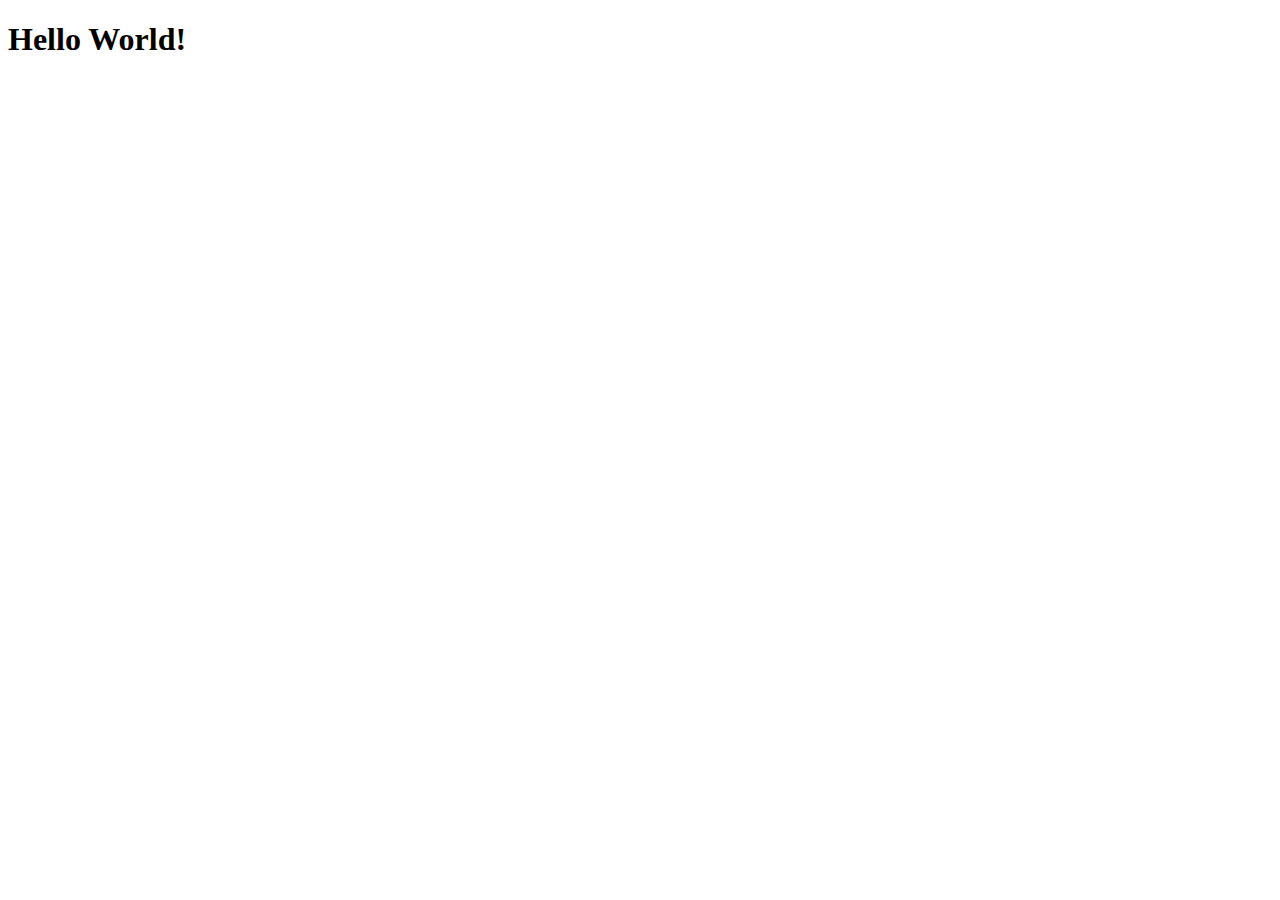
==== src/main/webapp/index.html @ 7a1ab43b "" ====
<!DOCTYPE html>
<html>
    <head>
        <title>Start Page</title>
        <meta http-equiv="Content-Type" content="text/html; charset=UTF-8">
    </head>
    <body>
        <h1>Hello World!</h1>
    </body>
</html>
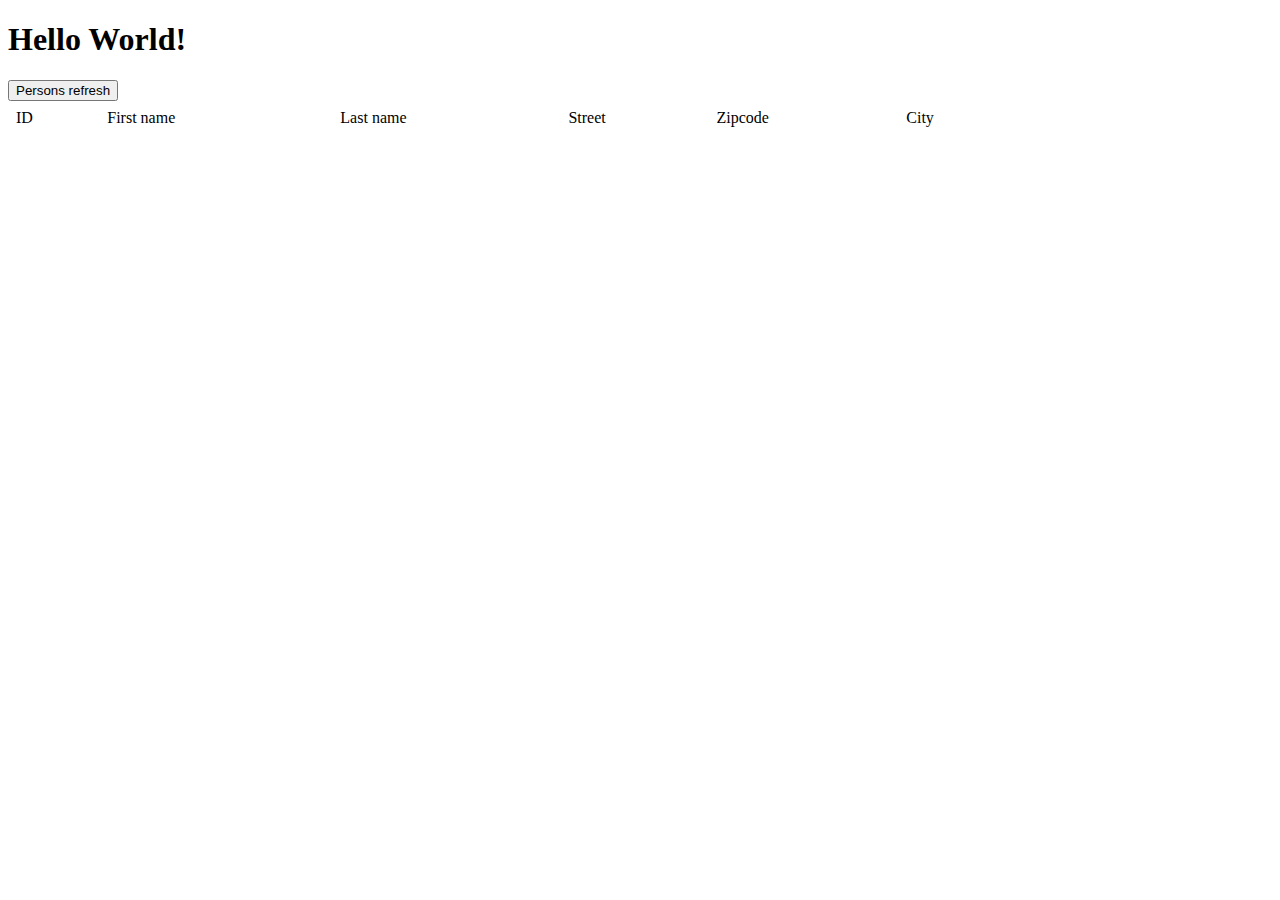
==== commit cd262332: "Started on website part." ====
--- a/src/main/webapp/index.html
+++ b/src/main/webapp/index.html
@@ -3,8 +3,20 @@
     <head>
         <title>Start Page</title>
         <meta http-equiv="Content-Type" content="text/html; charset=UTF-8">
+        <script src="https://code.jquery.com/jquery-3.1.0.min.js"></script>
+        <link href="assets/css/style.css" rel="stylesheet" type="text/css"/>
     </head>
     <body>
         <h1>Hello World!</h1>
+        <div style="overflow-x:auto;">
+        <input id="PersonsRefresh" type="button" value="Persons refresh" /><br />       
+        
+        
+            <table id="TablePersons">
+                <tr><td>ID</td><td>First name</td><td>Last name</td><td>Street</td><td>Zipcode</td><td>City</td></tr>
+            </table>
+        </div>
+        
+        <script src="assets/javascript/javascript.js" type="text/javascript"></script>
     </body>
 </html>
--- a/src/main/webapp/assets/css/style.css
+++ b/src/main/webapp/assets/css/style.css
@@ -0,0 +1,21 @@
+/*
+To change this license header, choose License Headers in Project Properties.
+To change this template file, choose Tools | Templates
+and open the template in the editor.
+*/
+/* 
+    Created on : 06-10-2016, 13:52:16
+    Author     : olls
+*/
+
+table {
+    border-collapse: collapse;
+    width: 80%;
+}
+
+th, td {
+    text-align: left;
+    padding: 8px;
+}
+
+tr:nth-child(even){background-color: #f2f2f2}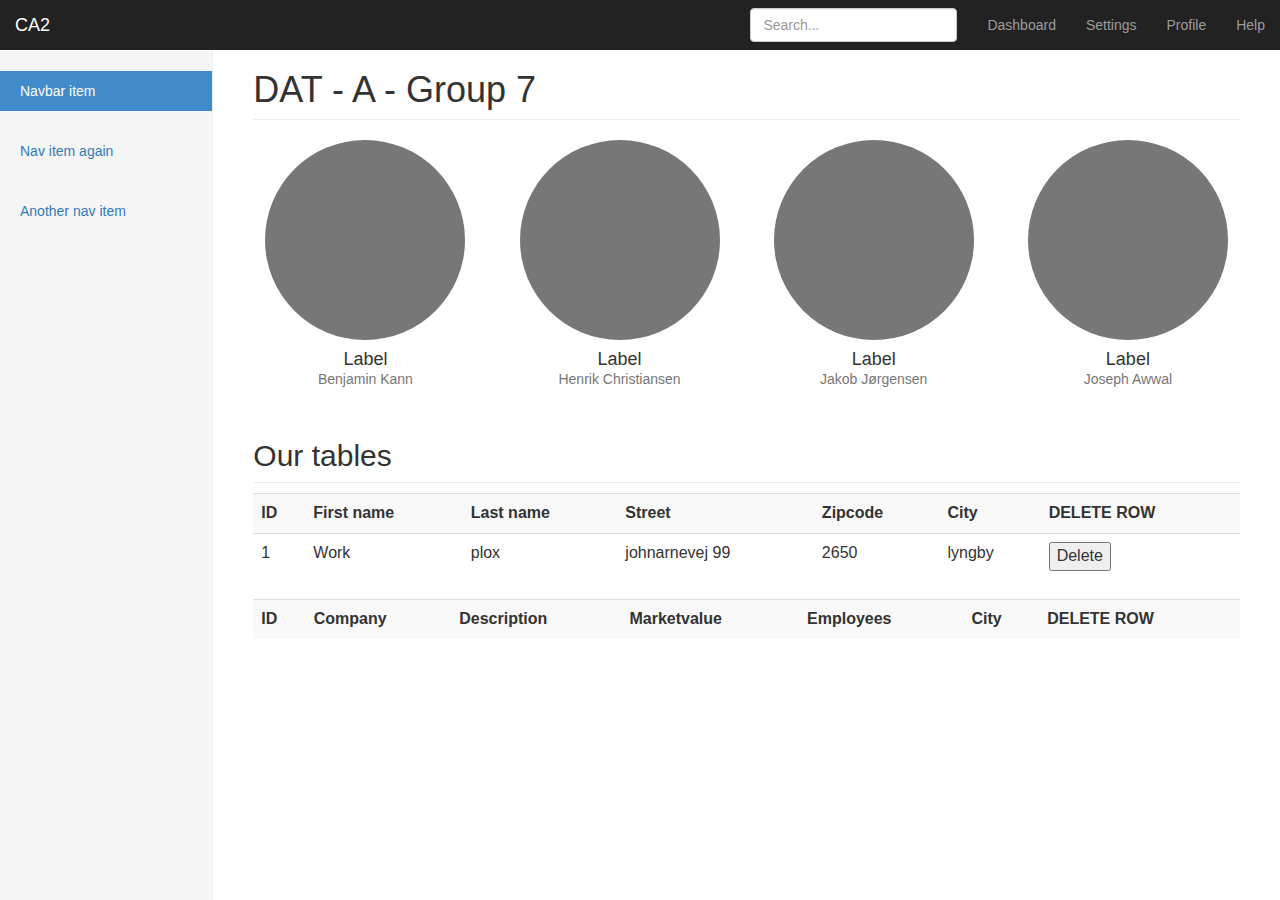
==== commit 38cf831e: "Added rest assured dependency." ====
--- a/src/main/webapp/index.html
+++ b/src/main/webapp/index.html
@@ -1,22 +1,123 @@
-<!DOCTYPE html>
-<html>
-    <head>
-        <title>Start Page</title>
-        <meta http-equiv="Content-Type" content="text/html; charset=UTF-8">
-        <script src="https://code.jquery.com/jquery-3.1.0.min.js"></script>
-        <link href="assets/css/style.css" rel="stylesheet" type="text/css"/>
-    </head>
-    <body>
-        <h1>Hello World!</h1>
-        <div style="overflow-x:auto;">
-        <input id="PersonsRefresh" type="button" value="Persons refresh" /><br />       
-        
-        
-            <table id="TablePersons">
-                <tr><td>ID</td><td>First name</td><td>Last name</td><td>Street</td><td>Zipcode</td><td>City</td></tr>
-            </table>
-        </div>
-        
-        <script src="assets/javascript/javascript.js" type="text/javascript"></script>
-    </body>
-</html>
+<html lang="en"><head>
+        <meta charset="utf-8">
+        <meta http-equiv="X-UA-Compatible" content="IE=edge">
+        <meta name="viewport" content="width=device-width, initial-scale=1">
+        <!-- The above 3 meta tags *must* come first in the head; any other head content must come *after* these tags -->
+        <meta name="description" content="">
+        <meta name="author" content="">
+        <link rel="icon" href="assets/images/favicon.ico">
+        <title>Dashboard Template for Bootstrap</title>
+
+        <!-- Bootstrap core CSS -->
+        <link href="assets/css/bootstrap.min.css" rel="stylesheet" type="text/css">
+        <link href="assets/css/bootstrap.css" rel="stylesheet" type="text/css">
+
+        <!-- IE10 viewport hack for Surface/desktop Windows 8 bug -->
+        <link href="assets/css/ie10-viewport-bug-workaround.css" rel="stylesheet" type="text/css">
+
+        <!-- Custom styles for this template -->
+        <link href="assets/css/dashboard.css" rel="stylesheet">
+        <!-- Just for debugging purposes. Don't actually copy these 2 lines! -->
+        <!--[if lt IE 9]><script src="../../assets/js/ie8-responsive-file-warning.js"></script><![endif]-->
+        <script src="assets/css/ie-emulation-modes-warning.js" type="text/javascript"></script>
+        <!-- HTML5 shim and Respond.js for IE8 support of HTML5 elements and media queries -->
+        <!--[if lt IE 9]>
+          <script src="https://oss.maxcdn.com/html5shiv/3.7.3/html5shiv.min.js"></script>
+          <script src="https://oss.maxcdn.com/respond/1.4.2/respond.min.js"></script>
+        <![endif]-->
+    </head>
+
+    <body>
+
+        <nav class="navbar navbar-inverse navbar-fixed-top">
+            <div class="container-fluid">
+                <div class="navbar-header">
+                    <button type="button" class="navbar-toggle collapsed" data-toggle="collapse" data-target="#navbar" aria-expanded="false" aria-controls="navbar">
+                        <span class="sr-only">Toggle navigation</span>
+                        <span class="icon-bar"></span>
+                        <span class="icon-bar"></span>
+                        <span class="icon-bar"></span>
+                    </button>
+                    <a class="navbar-brand" href="#">CA2</a>
+                </div>
+                <div id="navbar" class="navbar-collapse collapse">
+                    <ul class="nav navbar-nav navbar-right">
+                        <li><a href="#">Dashboard</a></li>
+                        <li><a href="#">Settings</a></li>
+                        <li><a href="#">Profile</a></li>
+                        <li><a href="#">Help</a></li>
+                    </ul>
+                    <form class="navbar-form navbar-right">
+                        <input type="text" class="form-control" placeholder="Search...">
+                    </form>
+                </div>
+            </div>
+        </nav>
+
+        <div class="container-fluid">
+            <div class="row">
+                <div class="col-sm-3 col-md-2 sidebar">
+                    <ul class="nav nav-sidebar">
+                        <li class="active"><a href="#">Navbar item <span class="sr-only">(current)</span></a></li>
+                    </ul>
+                    <ul class="nav nav-sidebar">
+                        <li><a href="">Nav item again</a></li>
+                    </ul>
+                    <ul class="nav nav-sidebar">
+                        <li><a href="">Another nav item</a></li>
+                    </ul>
+                </div>
+                <div class="col-sm-9 col-sm-offset-3 col-md-10 col-md-offset-2 main">
+                    <h1 class="page-header">DAT - A - Group 7</h1>
+
+                    <div class="row placeholders">
+                        <div class="col-xs-6 col-sm-3 placeholder">
+                            <img src="[data-uri]" width="200" height="200" class="img-responsive" alt="Generic placeholder thumbnail">
+                            <h4>Label</h4>
+                            <span class="text-muted">Benjamin Kann</span>
+                        </div>
+                        <div class="col-xs-6 col-sm-3 placeholder">
+                            <img src="[data-uri]" width="200" height="200" class="img-responsive" alt="Generic placeholder thumbnail">
+                            <h4>Label</h4>
+                            <span class="text-muted">Henrik Christiansen</span>
+                        </div>
+                        <div class="col-xs-6 col-sm-3 placeholder">
+                            <img src="[data-uri]" width="200" height="200" class="img-responsive" alt="Generic placeholder thumbnail">
+                            <h4>Label</h4>
+                            <span class="text-muted">Jakob Jørgensen</span>
+                        </div>
+                        <div class="col-xs-6 col-sm-3 placeholder">
+                            <img src="[data-uri]" width="200" height="200" class="img-responsive" alt="Generic placeholder thumbnail">
+                            <h4>Label</h4>
+                            <span class="text-muted">Joseph Awwal</span>
+                        </div>
+                    </div>
+
+                    <h2 class="sub-header">Our tables</h2>
+                    <div class="table-responsive">
+                        <table id="TablePersons" class="table table-striped">
+                            <tbody>
+                                <tr><th>ID</th><th>First name</th><th>Last name</th><th>Street</th><th>Zipcode</th><th>City</th><th>DELETE ROW</th></tr><tr><td>1</td><td>Work</td><td>plox</td><td>johnarnevej 99</td><td>2650</td><td>lyngby</td><td><input type="button" onclick="PersonDelete(1)" value="Delete"></td></tr></tbody></table>
+                        <table id="TableCompanies" class="table table-striped">
+                            <tbody><tr><th>ID</th><th>Company</th><th>Description</th><th>Marketvalue</th><th>Employees</th><th>City</th><th>DELETE ROW</th></tr>
+                            </tbody></table>
+                    </div>
+                </div>
+            </div>
+        </div>
+
+        <!-- Bootstrap core JavaScript
+        ================================================== -->
+        <!-- Placed at the end of the document so the pages load faster -->
+        <script src="https://ajax.googleapis.com/ajax/libs/jquery/1.12.4/jquery.min.js"></script>
+        <script>window.jQuery || document.write('<script src="assets/javascript/jquery.min.js"><\/script>')</script>
+        <script src="assets/javascript/bootstrap.min.js"></script>
+
+        <!-- Just to make our placeholder images work. Don't actually copy the next line! -->
+        <script src="assets/javascript/holder.min.js"></script>
+        <!-- IE10 viewport hack for Surface/desktop Windows 8 bug -->
+        <script src="assets/javascript/ie10-viewport-bug-workaround.js"></script>
+        <script src="assets/javascript/rest.js" type="text/javascript"></script>
+
+
+    </body></html>--- a/src/main/webapp/assets/css/ie10-viewport-bug-workaround.css
+++ b/src/main/webapp/assets/css/ie10-viewport-bug-workaround.css
@@ -0,0 +1,13 @@
+/*!
+ * IE10 viewport hack for Surface/desktop Windows 8 bug
+ * Copyright 2014-2015 Twitter, Inc.
+ * Licensed under MIT (https://github.com/twbs/bootstrap/blob/master/LICENSE)
+ */
+
+/*
+ * See the Getting Started docs for more information:
+ * http://getbootstrap.com/getting-started/#support-ie10-width
+ */
+@-ms-viewport     { width: device-width; }
+@-o-viewport      { width: device-width; }
+@viewport         { width: device-width; }
--- a/src/main/webapp/assets/css/dashboard.css
+++ b/src/main/webapp/assets/css/dashboard.css
@@ -0,0 +1,105 @@
+/*
+ * Base structure
+ */
+
+/* Move down content because we have a fixed navbar that is 50px tall */
+body {
+  padding-top: 50px;
+}
+
+
+/*
+ * Global add-ons
+ */
+
+.sub-header {
+  padding-bottom: 10px;
+  border-bottom: 1px solid #eee;
+}
+
+/*
+ * Top navigation
+ * Hide default border to remove 1px line.
+ */
+.navbar-fixed-top {
+  border: 0;
+}
+
+/*
+ * Sidebar
+ */
+
+/* Hide for mobile, show later */
+.sidebar {
+  display: none;
+}
+@media (min-width: 768px) {
+  .sidebar {
+    position: fixed;
+    top: 51px;
+    bottom: 0;
+    left: 0;
+    z-index: 1000;
+    display: block;
+    padding: 20px;
+    overflow-x: hidden;
+    overflow-y: auto; /* Scrollable contents if viewport is shorter than content. */
+    background-color: #f5f5f5;
+    border-right: 1px solid #eee;
+  }
+}
+
+/* Sidebar navigation */
+.nav-sidebar {
+  margin-right: -21px; /* 20px padding + 1px border */
+  margin-bottom: 20px;
+  margin-left: -20px;
+}
+.nav-sidebar > li > a {
+  padding-right: 20px;
+  padding-left: 20px;
+}
+.nav-sidebar > .active > a,
+.nav-sidebar > .active > a:hover,
+.nav-sidebar > .active > a:focus {
+  color: #fff;
+  background-color: #428bca;
+}
+
+
+/*
+ * Main content
+ */
+
+.main {
+  padding: 20px;
+}
+@media (min-width: 768px) {
+  .main {
+    padding-right: 40px;
+    padding-left: 40px;
+  }
+}
+.main .page-header {
+  margin-top: 0;
+}
+
+
+/*
+ * Placeholder dashboard ideas
+ */
+
+.placeholders {
+  margin-bottom: 30px;
+  text-align: center;
+}
+.placeholders h4 {
+  margin-bottom: 0;
+}
+.placeholder {
+  margin-bottom: 20px;
+}
+.placeholder img {
+  display: inline-block;
+  border-radius: 50%;
+}
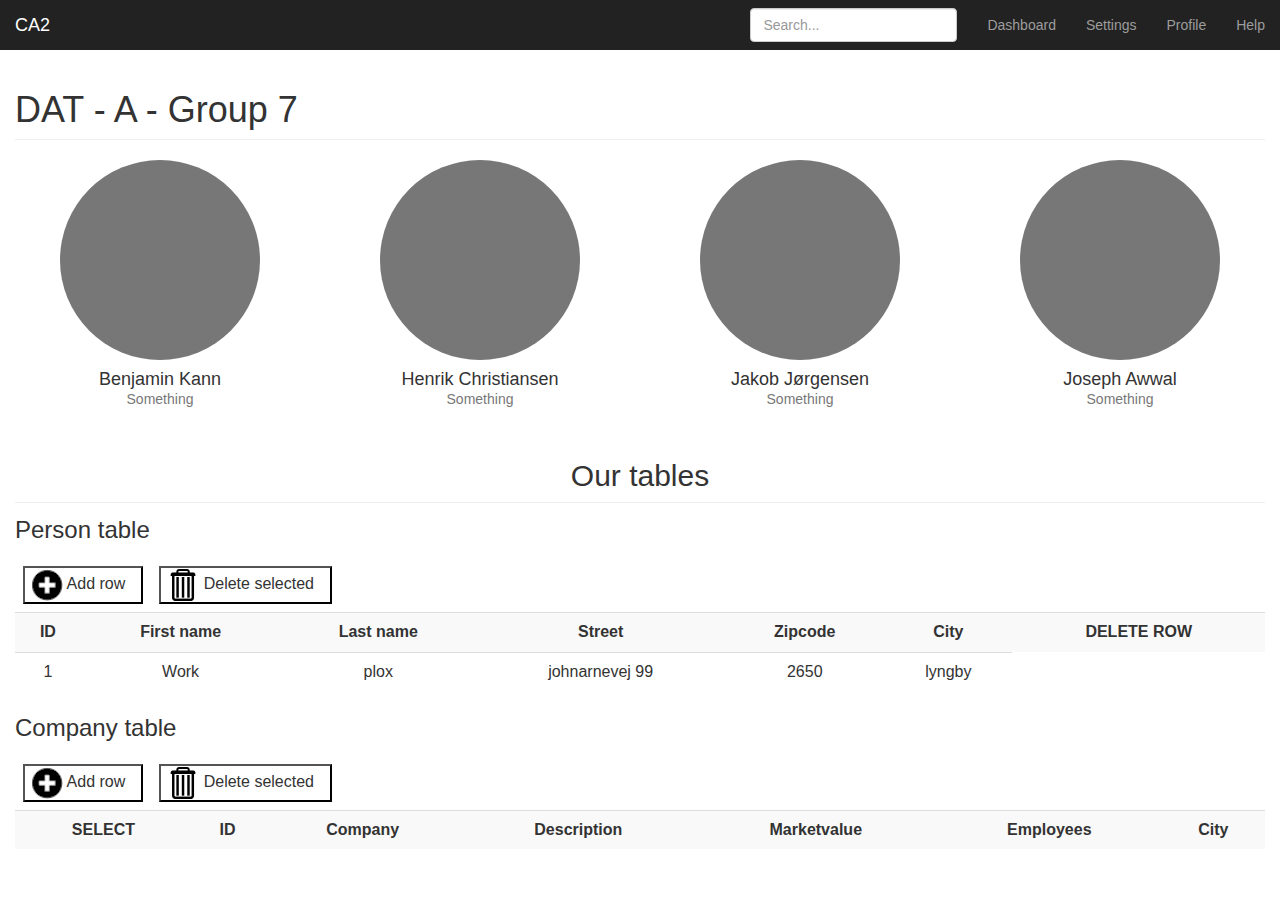
==== commit 371740bc: "More work on the website. You can now add and delete people on the person table." ====
--- a/src/main/webapp/index.html
+++ b/src/main/webapp/index.html
@@ -5,8 +5,8 @@
         <!-- The above 3 meta tags *must* come first in the head; any other head content must come *after* these tags -->
         <meta name="description" content="">
         <meta name="author" content="">
-        <link rel="icon" href="assets/images/favicon.ico">
-        <title>Dashboard Template for Bootstrap</title>
+        <link rel="icon" href="assets/images/icon.ico">
+        <title>CA2 - A - Group 7</title>
 
         <!-- Bootstrap core CSS -->
         <link href="assets/css/bootstrap.min.css" rel="stylesheet" type="text/css">
@@ -25,6 +25,7 @@
           <script src="https://oss.maxcdn.com/html5shiv/3.7.3/html5shiv.min.js"></script>
           <script src="https://oss.maxcdn.com/respond/1.4.2/respond.min.js"></script>
         <![endif]-->
+        <link href="assets/css/style.css" rel="stylesheet" type="text/css"/>
     </head>
 
     <body>
@@ -55,56 +56,78 @@
         </nav>
 
         <div class="container-fluid">
-            <div class="row">
-                <div class="col-sm-3 col-md-2 sidebar">
-                    <ul class="nav nav-sidebar">
-                        <li class="active"><a href="#">Navbar item <span class="sr-only">(current)</span></a></li>
-                    </ul>
-                    <ul class="nav nav-sidebar">
-                        <li><a href="">Nav item again</a></li>
-                    </ul>
-                    <ul class="nav nav-sidebar">
-                        <li><a href="">Another nav item</a></li>
-                    </ul>
+
+            <h1 class="page-header">DAT - A - Group 7</h1>
+
+            <div class="row placeholders">
+                <div class="col-xs-6 col-sm-3 placeholder">
+                    <img src="[data-uri]" width="200" height="200" class="img-responsive" alt="Generic placeholder thumbnail">
+                    <h4>Benjamin Kann</h4>
+                    <span class="text-muted">Something</span>
                 </div>
-                <div class="col-sm-9 col-sm-offset-3 col-md-10 col-md-offset-2 main">
-                    <h1 class="page-header">DAT - A - Group 7</h1>
+                <div class="col-xs-6 col-sm-3 placeholder">
+                    <img src="[data-uri]" width="200" height="200" class="img-responsive" alt="Generic placeholder thumbnail">
+                    <h4>Henrik Christiansen</h4>
+                    <span class="text-muted">Something</span>
+                </div>
+                <div class="col-xs-6 col-sm-3 placeholder">
+                    <img src="[data-uri]" width="200" height="200" class="img-responsive" alt="Generic placeholder thumbnail">
+                    <h4>Jakob Jørgensen</h4>
+                    <span class="text-muted">Something</span>
+                </div>
+                <div class="col-xs-6 col-sm-3 placeholder">
+                    <img src="[data-uri]" width="200" height="200" class="img-responsive" alt="Generic placeholder thumbnail">
+                    <h4>Joseph Awwal</h4>
+                    <span class="text-muted">Something</span>
+                </div>
+            </div>
 
-                    <div class="row placeholders">
-                        <div class="col-xs-6 col-sm-3 placeholder">
-                            <img src="[data-uri]" width="200" height="200" class="img-responsive" alt="Generic placeholder thumbnail">
-                            <h4>Label</h4>
-                            <span class="text-muted">Benjamin Kann</span>
-                        </div>
-                        <div class="col-xs-6 col-sm-3 placeholder">
-                            <img src="[data-uri]" width="200" height="200" class="img-responsive" alt="Generic placeholder thumbnail">
-                            <h4>Label</h4>
-                            <span class="text-muted">Henrik Christiansen</span>
-                        </div>
-                        <div class="col-xs-6 col-sm-3 placeholder">
-                            <img src="[data-uri]" width="200" height="200" class="img-responsive" alt="Generic placeholder thumbnail">
-                            <h4>Label</h4>
-                            <span class="text-muted">Jakob Jørgensen</span>
-                        </div>
-                        <div class="col-xs-6 col-sm-3 placeholder">
-                            <img src="[data-uri]" width="200" height="200" class="img-responsive" alt="Generic placeholder thumbnail">
-                            <h4>Label</h4>
-                            <span class="text-muted">Joseph Awwal</span>
-                        </div>
-                    </div>
+            <h2 class="sub-header">Our tables</h2>
+            <div class="table-responsive">
+                <p> <font size="5"> Person table </font> </p>
+                <table>
+                    <tr>
+                        <td>
+                            <button type="submit" id="addPersonBtn" class="button-table" value="addPerson"><img src="assets/images/addicon.png" alt="addicon.png"/> Add row</button>
+                        </td>
+                        <td>
+                            <button type="submit" id="deletePersonBtn" class="button-table" value="editP"><img src="assets/images/deleteicon.png" alt="deleteicon.png"/> Delete selected</button>
+                        </td>
+                    </tr>
+                </table>
+                
+                <table id="TablePersons" class="table table-striped">
+                    <tbody>
+                        <tr><th>ID</th><th>First name</th><th>Last name</th><th>Street</th><th>Zipcode</th><th>City</th><th>DELETE ROW</th></tr><tr><td>1</td><td>Work</td><td>plox</td><td>johnarnevej 99</td><td>2650</td><td>lyngby</td></tr>
+                    </tbody>
+                </table>
+                <div id="personBtns">
+                    
+                </div>
 
-                    <h2 class="sub-header">Our tables</h2>
-                    <div class="table-responsive">
-                        <table id="TablePersons" class="table table-striped">
-                            <tbody>
-                                <tr><th>ID</th><th>First name</th><th>Last name</th><th>Street</th><th>Zipcode</th><th>City</th><th>DELETE ROW</th></tr><tr><td>1</td><td>Work</td><td>plox</td><td>johnarnevej 99</td><td>2650</td><td>lyngby</td><td><input type="button" onclick="PersonDelete(1)" value="Delete"></td></tr></tbody></table>
-                        <table id="TableCompanies" class="table table-striped">
-                            <tbody><tr><th>ID</th><th>Company</th><th>Description</th><th>Marketvalue</th><th>Employees</th><th>City</th><th>DELETE ROW</th></tr>
-                            </tbody></table>
-                    </div>
+                <p> <font size="5"> Company table </font> </p>
+                <table>
+                    <tr>
+                        <td>
+                            <button type="submit" id="addCompanyBtn" class="button-table" value="addCompany"><img src="assets/images/addicon.png" alt="addicon.png"/> Add row</button>
+                        </td>
+                        <td>
+                            <button type="submit" id="deleteCompanyBtn" class="button-table" value="deleteC"><img src="assets/images/deleteicon.png" alt="deleteicon.png"/> Delete selected</button>
+                        </td>
+                    </tr>
+                </table>
+             
+                <table id="TableCompanies" class="table table-striped">
+                    <tbody>
+                        <tr><th>SELECT</th><th>ID</th><th>Company</th><th>Description</th><th>Marketvalue</th><th>Employees</th><th>City</th></tr>
+                    </tbody>
+                </table>
+                <div id="companyBtns">
+                    
                 </div>
             </div>
         </div>
+
 
         <!-- Bootstrap core JavaScript
         ================================================== -->
@@ -120,4 +143,5 @@
         <script src="assets/javascript/rest.js" type="text/javascript"></script>
 
 
-    </body></html>+    </body>
+</html>--- a/src/main/webapp/assets/css/dashboard.css
+++ b/src/main/webapp/assets/css/dashboard.css
@@ -15,6 +15,7 @@
 .sub-header {
   padding-bottom: 10px;
   border-bottom: 1px solid #eee;
+  text-align: center;
 }
 
 /*
--- a/src/main/webapp/assets/css/style.css
+++ b/src/main/webapp/assets/css/style.css
@@ -0,0 +1,42 @@
+/*
+To change this license header, choose License Headers in Project Properties.
+To change this template file, choose Tools | Templates
+and open the template in the editor.
+*/
+/* 
+    Created on : 06-10-2016, 13:52:16
+    Author     : olls
+*/
+
+
+th, td {
+    text-align: center;
+    padding: 8px;
+}
+
+tr:nth-child(uneven){background-color: #f2f2f2}
+
+.button-table
+{    
+    background-color: transparent; /* make the button transparent */
+    background-repeat: no-repeat;  /* make the background image appear only once */
+    background-position: 0px 0px;  /* equivalent to 'top left' */
+    cursor: pointer;        /* make the cursor like hovering over an <a> element */
+    height: 38px;           /* make this the size of your image */
+    padding-right: 16px;     /* make text start to the right of the image */
+    display:block;
+}
+.button-table1
+{    
+    background-color: transparent; /* make the button transparent */
+    background-repeat: no-repeat;  /* make the background image appear only once */
+    background-position: 0px 0px;  /* equivalent to 'top left' */
+    cursor: pointer;        /* make the cursor like hovering over an <a> element */
+    height: 32px;           /* make this the size of your image */    /* make text start to the right of the image */
+    display:block;
+}
+
+input.checkmark
+{
+    cursor: pointer;  
+}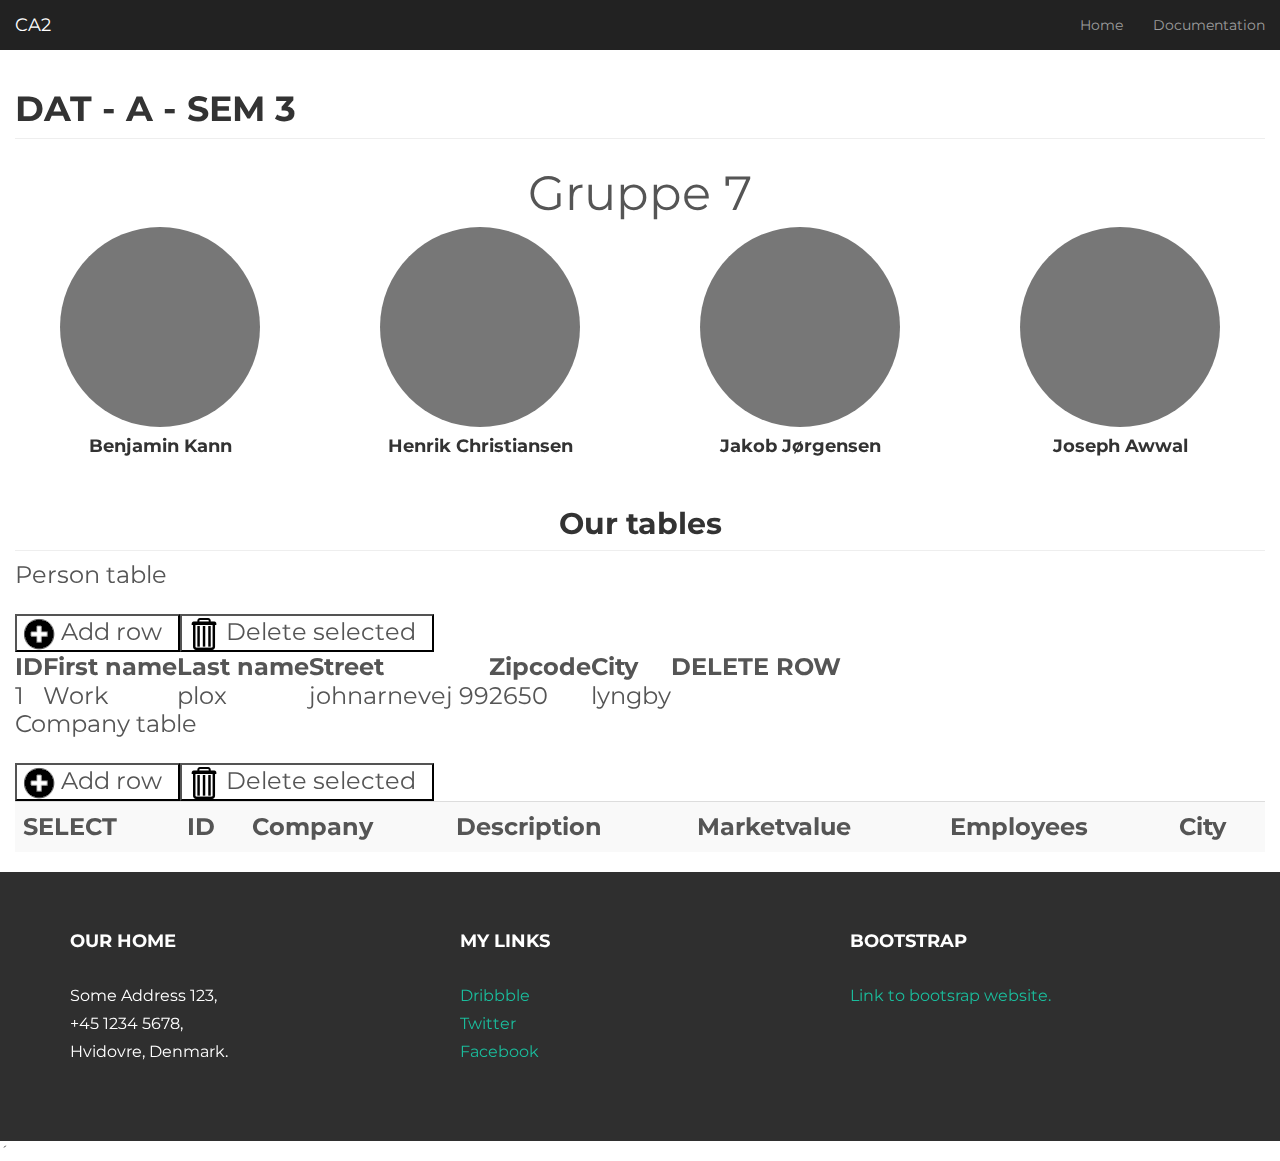
==== commit a05427d1: "Person tables works completely now.. had to do some anoying refresh when adding/editing/deleting a p" ====
--- a/src/main/webapp/index.html
+++ b/src/main/webapp/index.html
@@ -9,6 +9,7 @@
         <title>CA2 - A - Group 7</title>
 
         <!-- Bootstrap core CSS -->
+
         <link href="assets/css/bootstrap.min.css" rel="stylesheet" type="text/css">
         <link href="assets/css/bootstrap.css" rel="stylesheet" type="text/css">
 
@@ -16,6 +17,7 @@
         <link href="assets/css/ie10-viewport-bug-workaround.css" rel="stylesheet" type="text/css">
 
         <!-- Custom styles for this template -->
+        <link href="assets/css/main.css" rel="stylesheet">
         <link href="assets/css/dashboard.css" rel="stylesheet">
         <!-- Just for debugging purposes. Don't actually copy these 2 lines! -->
         <!--[if lt IE 9]><script src="../../assets/js/ie8-responsive-file-warning.js"></script><![endif]-->
@@ -25,11 +27,12 @@
           <script src="https://oss.maxcdn.com/html5shiv/3.7.3/html5shiv.min.js"></script>
           <script src="https://oss.maxcdn.com/respond/1.4.2/respond.min.js"></script>
         <![endif]-->
+        <link href="assets/css/DataTables.css" rel="stylesheet" type="text/css"/>
         <link href="assets/css/style.css" rel="stylesheet" type="text/css"/>
+
     </head>
 
     <body>
-
         <nav class="navbar navbar-inverse navbar-fixed-top">
             <div class="container-fluid">
                 <div class="navbar-header">
@@ -39,46 +42,45 @@
                         <span class="icon-bar"></span>
                         <span class="icon-bar"></span>
                     </button>
-                    <a class="navbar-brand" href="#">CA2</a>
+                    <a class="navbar-brand" href="index.html">CA2</a>
                 </div>
                 <div id="navbar" class="navbar-collapse collapse">
                     <ul class="nav navbar-nav navbar-right">
-                        <li><a href="#">Dashboard</a></li>
-                        <li><a href="#">Settings</a></li>
-                        <li><a href="#">Profile</a></li>
-                        <li><a href="#">Help</a></li>
+                        <li><a href="index.html">Home</a></li>
+                        <li><a href="documentation.html">Documentation</a></li>
                     </ul>
-                    <form class="navbar-form navbar-right">
-                        <input type="text" class="form-control" placeholder="Search...">
-                    </form>
                 </div>
             </div>
         </nav>
 
         <div class="container-fluid">
 
-            <h1 class="page-header">DAT - A - Group 7</h1>
 
-            <div class="row placeholders">
+            <div id="class">
+                <h1 class="page-header">DAT - A - SEM 3</h1>
+            </div>
+            <div id= "group" align="center"><font size="26" > Gruppe 7 </font>
+            </div>
+            <div id="authors" class="row placeholders">
                 <div class="col-xs-6 col-sm-3 placeholder">
                     <img src="[data-uri]" width="200" height="200" class="img-responsive" alt="Generic placeholder thumbnail">
                     <h4>Benjamin Kann</h4>
-                    <span class="text-muted">Something</span>
+                    <span class="text-muted"></span>
                 </div>
                 <div class="col-xs-6 col-sm-3 placeholder">
                     <img src="[data-uri]" width="200" height="200" class="img-responsive" alt="Generic placeholder thumbnail">
                     <h4>Henrik Christiansen</h4>
-                    <span class="text-muted">Something</span>
+                    <span class="text-muted"></span>
                 </div>
                 <div class="col-xs-6 col-sm-3 placeholder">
                     <img src="[data-uri]" width="200" height="200" class="img-responsive" alt="Generic placeholder thumbnail">
                     <h4>Jakob Jørgensen</h4>
-                    <span class="text-muted">Something</span>
+                    <span class="text-muted"></span>
                 </div>
                 <div class="col-xs-6 col-sm-3 placeholder">
                     <img src="[data-uri]" width="200" height="200" class="img-responsive" alt="Generic placeholder thumbnail">
                     <h4>Joseph Awwal</h4>
-                    <span class="text-muted">Something</span>
+                    <span class="text-muted"></span>
                 </div>
             </div>
 
@@ -95,14 +97,12 @@
                         </td>
                     </tr>
                 </table>
-                
-                <table id="TablePersons" class="table table-striped">
-                    <tbody>
-                        <tr><th>ID</th><th>First name</th><th>Last name</th><th>Street</th><th>Zipcode</th><th>City</th><th>DELETE ROW</th></tr><tr><td>1</td><td>Work</td><td>plox</td><td>johnarnevej 99</td><td>2650</td><td>lyngby</td></tr>
-                    </tbody>
+
+
+                <table id="TablePersons" class="display">
+                    <tr><th>ID</th><th>First name</th><th>Last name</th><th>Street</th><th>Zipcode</th><th>City</th><th>DELETE ROW</th></tr><tr><td>1</td><td>Work</td><td>plox</td><td>johnarnevej 99</td><td>2650</td><td>lyngby</td></tr>
                 </table>
                 <div id="personBtns">
-                    
                 </div>
 
                 <p> <font size="5"> Company table </font> </p>
@@ -116,24 +116,55 @@
                         </td>
                     </tr>
                 </table>
-             
+
                 <table id="TableCompanies" class="table table-striped">
                     <tbody>
                         <tr><th>SELECT</th><th>ID</th><th>Company</th><th>Description</th><th>Marketvalue</th><th>Employees</th><th>City</th></tr>
                     </tbody>
                 </table>
                 <div id="companyBtns">
-                    
                 </div>
             </div>
         </div>
 
+        <!-- +++++ Footer Section +++++ -->
+
+        <div id="footer">
+            <div class="container">
+                <div class="row">
+                    <div class="col-lg-4">
+                        <h4>Our home</h4>
+                        <p>
+                            Some Address 123,<br/>
+                            +45 1234 5678, <br/>
+                            Hvidovre, Denmark.
+                        </p>
+                    </div><!-- /col-lg-4 -->
+
+                    <div class="col-lg-4">
+                        <h4>My Links</h4>
+                        <p>
+                            <a href="#">Dribbble</a><br/>
+                            <a href="#">Twitter</a><br/>
+                            <a href="#">Facebook</a>
+                        </p>
+                    </div><!-- /col-lg-4 -->
+
+                    <div class="col-lg-4">
+                        <h4>Bootstrap</h4>
+                        <p><a href="https://startbootstrap.com/">Link to bootsrap website.</a></p>
+                    </div><!-- /col-lg-4 -->
+
+                </div>
+
+            </div>
+        </div>
 
         <!-- Bootstrap core JavaScript
         ================================================== -->
         <!-- Placed at the end of the document so the pages load faster -->
-        <script src="https://ajax.googleapis.com/ajax/libs/jquery/1.12.4/jquery.min.js"></script>
-        <script>window.jQuery || document.write('<script src="assets/javascript/jquery.min.js"><\/script>')</script>
+        <script src="https://ajax.googleapis.com/ajax/libs/jquery/1.12.4/jquery.min.js"></script>´
+        <script src="assets/javascript/jquery.min.js" type="text/javascript"></script>
         <script src="assets/javascript/bootstrap.min.js"></script>
 
         <!-- Just to make our placeholder images work. Don't actually copy the next line! -->
@@ -142,6 +173,7 @@
         <script src="assets/javascript/ie10-viewport-bug-workaround.js"></script>
         <script src="assets/javascript/rest.js" type="text/javascript"></script>
 
+        <script type="text/javascript" charset="utf-8" src="//cdn.datatables.net/1.10.12/js/jquery.dataTables.js"></script>
 
     </body>
 </html>--- a/src/main/webapp/assets/css/main.css
+++ b/src/main/webapp/assets/css/main.css
@@ -0,0 +1,265 @@
+/*
+ * Author: Carlos Alvarez
+ * URL: http://alvarez.is
+ *
+ * Project Name: STANLEY - Free Bootstrap 3 Theme
+ * Version: 1.0
+ * URL: http://blacktie.co
+ */
+
+@import url(http://fonts.googleapis.com/css?family=Montserrat:400,700);
+
+body {
+    background-color: #ffffff;
+    font-family: 'Montserrat', sans-serif;
+    font-weight: 400;
+    font-size: 14px;
+    color: #555;
+
+    -webkit-backface-visibility: hidden;
+    -webkit-font-smoothing: antialiased;
+    -webkit-overflow-scrolling: touch;
+}
+
+/* Titles */
+h1, h2, h3, h4, h5, h6 {
+    font-family: 'Montserrat', sans-serif;
+    font-weight: 700;
+    color: #333;
+}
+
+h1 {
+    font-size: 35px;
+    margin-top: 30px;
+    margin-bottom: 30px;
+}
+
+
+/* Paragraph & Typographic */
+p {
+    line-height: 28px;
+    margin-bottom: 25px;
+    font-size: 16px;
+}
+
+.centered {
+    text-align: center;
+}
+
+
+.image-link {
+    cursor: -webkit-zoom-in;
+    cursor: -moz-zoom-in;
+    cursor: zoom-in;
+}
+
+
+/* This block of CSS adds opacity transition to background */
+.mfp-with-zoom .mfp-container,
+.mfp-with-zoom.mfp-bg {
+    opacity: 0;
+    -webkit-backface-visibility: hidden;
+    -webkit-transition: all 0.3s ease-out; 
+    -moz-transition: all 0.3s ease-out; 
+    -o-transition: all 0.3s ease-out; 
+    transition: all 0.3s ease-out;
+}
+
+.mfp-with-zoom.mfp-ready .mfp-container {
+    opacity: 1;
+}
+.mfp-with-zoom.mfp-ready.mfp-bg {
+    opacity: 0.8;
+}
+
+.mfp-with-zoom.mfp-removing .mfp-container, 
+.mfp-with-zoom.mfp-removing.mfp-bg {
+    opacity: 0;
+}
+
+
+
+/* padding-bottom and top for image */
+.mfp-no-margins img.mfp-img {
+    padding: 0;
+}
+/* position of shadow behind the image */
+.mfp-no-margins .mfp-figure:after {
+    top: 0;
+    bottom: 0;
+}
+/* padding for main container */
+.mfp-no-margins .mfp-container {
+    padding: 0;
+}
+
+
+
+/* aligns caption to center */
+.mfp-title {
+    text-align: center;
+    padding: 6px 0;
+}
+.image-source-link {
+    color: #DDD;
+}
+
+
+/* Links */
+a {
+    color: #1abc9c;
+    word-wrap: break-word;
+
+    -webkit-transition: color 0.1s ease-in, background 0.1s ease-in;
+    -moz-transition: color 0.1s ease-in, background 0.1s ease-in;
+    -ms-transition: color 0.1s ease-in, background 0.1s ease-in;
+    -o-transition: color 0.1s ease-in, background 0.1s ease-in;
+    transition: color 0.1s ease-in, background 0.1s ease-in;
+}
+
+a:hover,
+a:focus {
+    color: #7b7b7b;
+    text-decoration: none;
+    outline: 0;
+}
+
+a:before,
+a:after {
+    -webkit-transition: color 0.1s ease-in, background 0.1s ease-in;
+    -moz-transition: color 0.1s ease-in, background 0.1s ease-in;
+    -ms-transition: color 0.1s ease-in, background 0.1s ease-in;
+    -o-transition: color 0.1s ease-in, background 0.1s ease-in;
+    transition: color 0.1s ease-in, background 0.1s ease-in;
+}
+
+hr {
+    display: block;
+    height: 1px;
+    border: 0;
+    border-top: 1px solid #ccc;
+    margin: 1em 0;
+    padding: 0;
+}
+
+
+.progress-bar-theme {
+    background-color: #1abc9c;
+}
+
+
+/* Helpers */
+
+.mt {
+
+    margin-top: 40px;
+    margin-bottom: 40px;
+}
+
+.pt {
+    padding-top: 50px;
+    padding-bottom: 50px;
+}
+
+
+/* +++++ WRAP SECTIONS +++++ */
+
+#ww {
+    padding-top: 70px;
+    padding-bottom: 70px;
+    background-color: #f2f2f2;
+}
+
+
+#footer {
+    background-color: #2f2f2f;
+    padding-top: 50px;
+    padding-bottom: 50px; 
+}
+
+#footer p {
+    color: white;
+}
+
+#footer h4 {
+    color: white;
+    text-transform: uppercase;
+    padding-bottom: 20px;
+}
+
+
+/* +++++ Color Wraps / Blog Page +++++ */
+
+#grey {
+    padding-top: 60px;
+    padding-bottom: 60px;
+    background-color: #f2f2f2;
+}
+
+#white {
+    padding-top: 60px;
+    padding-bottom: 60px;
+    background-color: #ffffff;
+}
+
+
+
+/* Blog Date*/
+bd {
+    font-size: 12px;
+    text-transform: uppercase;
+    color: #d2d2d2;
+    font-weight: 700;
+}
+
+/* Blog Author*/
+ba {
+    font-size: 12px;
+    text-transform: uppercase;
+}
+
+/* Blog Quote */
+.bq {
+    font-size: 22px;
+    padding-top: 30px;
+}
+
+/* Blog Tags */
+bt {
+    font-size: 12px;
+}
+
+/* ================== PORTFOLIO IMAGES HOVER EFFECT ================== */
+/* Effects also are controled by hover.zoom.js */
+.zoom { 
+    display:block; 
+    position:relative; 
+    overflow:hidden; 
+    background:transparent url(../img/loader.gif) no-repeat center;
+}
+
+
+.zoomOverlay {
+    position:absolute;
+    top:0; left:0;
+    bottom:0; right:0;
+    display:none;
+    background-image:url(../img/zoom.png);
+    background-repeat:no-repeat;
+    background-position:center;
+}
+
+.zoom2 {
+    opacity: 1;
+}
+
+.zoom2:hover {
+    opacity: 0.5;
+}
+
+/* glyphicon Configuration */
+
+.glyphicon {
+    font-size: 40px;
+    color: #1abc9c;
+}--- a/src/main/webapp/assets/css/DataTables.css
+++ b/src/main/webapp/assets/css/DataTables.css
@@ -0,0 +1,446 @@
+table.dataTable {
+  width: 100%;
+  margin: 0 auto;
+  clear: both;
+  border-collapse: separate;
+  border-spacing: 0;
+}
+
+table.dataTable thead th,table.dataTable tfoot th {
+  font-weight: bold;
+}
+
+table.dataTable thead th,table.dataTable thead td {
+  padding: 10px 18px;
+  border-bottom: 1px solid #111;
+}
+
+table.dataTable thead th:active,table.dataTable thead td:active {
+  outline: none;
+}
+
+table.dataTable tfoot th,table.dataTable tfoot td {
+  padding: 10px 18px 6px 18px;
+  border-top: 1px solid #111;
+}
+
+table.dataTable thead .sorting,table.dataTable thead .sorting_asc,table.dataTable thead .sorting_desc {
+  cursor: pointer;
+  *cursor: hand;
+}
+
+table.dataTable thead .sorting,table.dataTable thead .sorting_asc,table.dataTable thead .sorting_desc,table.dataTable thead .sorting_asc_disabled,table.dataTable thead .sorting_desc_disabled {
+  background-repeat: no-repeat;
+  background-position: center right;
+}
+
+table.dataTable thead .sorting {
+  background-image: url("../images/sort_both.png");
+}
+
+table.dataTable thead .sorting_asc {
+  background-image: url("../images/sort_asc.png");
+}
+
+table.dataTable thead .sorting_desc {
+  background-image: url("../images/sort_desc.png");
+}
+
+table.dataTable thead .sorting_asc_disabled {
+  background-image: url("../images/sort_asc_disabled.png");
+}
+
+table.dataTable thead .sorting_desc_disabled {
+  background-image: url("../images/sort_desc_disabled.png");
+}
+
+table.dataTable tbody tr {
+  background-color: #ffffff;
+}
+
+table.dataTable tbody tr.selected {
+  background-color: #B0BED9;
+}
+
+table.dataTable tbody th,table.dataTable tbody td {
+  padding: 8px 10px;
+}
+
+table.dataTable.row-border tbody th,table.dataTable.row-border tbody td,table.dataTable.display tbody th,table.dataTable.display tbody td {
+  border-top: 1px solid #ddd;
+}
+
+table.dataTable.row-border tbody tr:first-child th,table.dataTable.row-border tbody tr:first-child td,table.dataTable.display tbody tr:first-child th,table.dataTable.display tbody tr:first-child td {
+  border-top: none;
+}
+
+table.dataTable.cell-border tbody th,table.dataTable.cell-border tbody td {
+  border-top: 1px solid #ddd;
+  border-right: 1px solid #ddd;
+}
+
+table.dataTable.cell-border tbody tr th:first-child,table.dataTable.cell-border tbody tr td:first-child {
+  border-left: 1px solid #ddd;
+}
+
+table.dataTable.cell-border tbody tr:first-child th,table.dataTable.cell-border tbody tr:first-child td {
+  border-top: none;
+}
+
+table.dataTable.stripe tbody tr.odd,table.dataTable.display tbody tr.odd {
+  background-color: #f9f9f9;
+}
+
+table.dataTable.stripe tbody tr.odd.selected,table.dataTable.display tbody tr.odd.selected {
+  background-color: #acbad4;
+}
+
+table.dataTable.hover tbody tr:hover,table.dataTable.display tbody tr:hover {
+  background-color: #66afe9;
+}
+
+table.dataTable.hover tbody tr:hover.selected,table.dataTable.display tbody tr:hover.selected {
+  background-color: #aab7d1;
+}
+
+table.dataTable.order-column tbody tr>.sorting_1,table.dataTable.order-column tbody tr>.sorting_2,table.dataTable.order-column tbody tr>.sorting_3,table.dataTable.display tbody tr>.sorting_1,table.dataTable.display tbody tr>.sorting_2,table.dataTable.display tbody tr>.sorting_3 {
+  background-color: #fafafa;
+}
+
+table.dataTable.order-column tbody tr.selected>.sorting_1,table.dataTable.order-column tbody tr.selected>.sorting_2,table.dataTable.order-column tbody tr.selected>.sorting_3,table.dataTable.display tbody tr.selected>.sorting_1,table.dataTable.display tbody tr.selected>.sorting_2,table.dataTable.display tbody tr.selected>.sorting_3 {
+  background-color: #acbad5;
+}
+
+table.dataTable.display tbody tr.odd>.sorting_1,table.dataTable.order-column.stripe tbody tr.odd>.sorting_1 {
+  background-color: #f1f1f1;
+}
+
+table.dataTable.display tbody tr.odd>.sorting_2,table.dataTable.order-column.stripe tbody tr.odd>.sorting_2 {
+  background-color: #f3f3f3;
+}
+
+table.dataTable.display tbody tr.odd>.sorting_3,table.dataTable.order-column.stripe tbody tr.odd>.sorting_3 {
+  background-color: whitesmoke;
+}
+
+table.dataTable.display tbody tr.odd.selected>.sorting_1,table.dataTable.order-column.stripe tbody tr.odd.selected>.sorting_1 {
+  background-color: #a6b4cd;
+}
+
+table.dataTable.display tbody tr.odd.selected>.sorting_2,table.dataTable.order-column.stripe tbody tr.odd.selected>.sorting_2 {
+  background-color: #a8b5cf;
+}
+
+table.dataTable.display tbody tr.odd.selected>.sorting_3,table.dataTable.order-column.stripe tbody tr.odd.selected>.sorting_3 {
+  background-color: #a9b7d1;
+}
+
+table.dataTable.display tbody tr.even>.sorting_1,table.dataTable.order-column.stripe tbody tr.even>.sorting_1 {
+  background-color: #fafafa;
+}
+
+table.dataTable.display tbody tr.even>.sorting_2,table.dataTable.order-column.stripe tbody tr.even>.sorting_2 {
+  background-color: #fcfcfc;
+}
+
+table.dataTable.display tbody tr.even>.sorting_3,table.dataTable.order-column.stripe tbody tr.even>.sorting_3 {
+  background-color: #fefefe;
+}
+
+table.dataTable.display tbody tr.even.selected>.sorting_1,table.dataTable.order-column.stripe tbody tr.even.selected>.sorting_1 {
+  background-color: #acbad5;
+}
+
+table.dataTable.display tbody tr.even.selected>.sorting_2,table.dataTable.order-column.stripe tbody tr.even.selected>.sorting_2 {
+  background-color: #aebcd6;
+}
+
+table.dataTable.display tbody tr.even.selected>.sorting_3,table.dataTable.order-column.stripe tbody tr.even.selected>.sorting_3 {
+  background-color: #afbdd8;
+}
+
+table.dataTable.display tbody tr:hover>.sorting_1,table.dataTable.order-column.hover tbody tr:hover>.sorting_1 {
+  background-color: #eaeaea;
+}
+
+table.dataTable.display tbody tr:hover>.sorting_2,table.dataTable.order-column.hover tbody tr:hover>.sorting_2 {
+  background-color: #ececec;
+}
+
+table.dataTable.display tbody tr:hover>.sorting_3,table.dataTable.order-column.hover tbody tr:hover>.sorting_3 {
+  background-color: #efefef;
+}
+
+table.dataTable.display tbody tr:hover.selected>.sorting_1,table.dataTable.order-column.hover tbody tr:hover.selected>.sorting_1 {
+  background-color: #a2aec7;
+}
+
+table.dataTable.display tbody tr:hover.selected>.sorting_2,table.dataTable.order-column.hover tbody tr:hover.selected>.sorting_2 {
+  background-color: #a3b0c9;
+}
+
+table.dataTable.display tbody tr:hover.selected>.sorting_3,table.dataTable.order-column.hover tbody tr:hover.selected>.sorting_3 {
+  background-color: #a5b2cb;
+}
+
+table.dataTable.no-footer {
+  border-bottom: 1px solid #111;
+}
+
+table.dataTable.nowrap th,table.dataTable.nowrap td {
+  white-space: nowrap;
+}
+
+table.dataTable.compact thead th,table.dataTable.compact thead td {
+  padding: 4px 17px 4px 4px;
+}
+
+table.dataTable.compact tfoot th,table.dataTable.compact tfoot td {
+  padding: 4px;
+}
+
+table.dataTable.compact tbody th,table.dataTable.compact tbody td {
+  padding: 4px;
+}
+
+table.dataTable th.dt-left,table.dataTable td.dt-left {
+  text-align: left;
+}
+
+table.dataTable th.dt-center,table.dataTable td.dt-center,table.dataTable td.dataTables_empty {
+  text-align: center;
+}
+
+table.dataTable th.dt-right,table.dataTable td.dt-right {
+  text-align: right;
+}
+
+table.dataTable th.dt-justify,table.dataTable td.dt-justify {
+  text-align: justify;
+}
+
+table.dataTable th.dt-nowrap,table.dataTable td.dt-nowrap {
+  white-space: nowrap;
+}
+
+table.dataTable thead th.dt-head-left,table.dataTable thead td.dt-head-left,table.dataTable tfoot th.dt-head-left,table.dataTable tfoot td.dt-head-left {
+  text-align: left;
+}
+
+table.dataTable thead th.dt-head-center,table.dataTable thead td.dt-head-center,table.dataTable tfoot th.dt-head-center,table.dataTable tfoot td.dt-head-center {
+  text-align: center;
+}
+
+table.dataTable thead th.dt-head-right,table.dataTable thead td.dt-head-right,table.dataTable tfoot th.dt-head-right,table.dataTable tfoot td.dt-head-right {
+  text-align: right;
+}
+
+table.dataTable thead th.dt-head-justify,table.dataTable thead td.dt-head-justify,table.dataTable tfoot th.dt-head-justify,table.dataTable tfoot td.dt-head-justify {
+  text-align: justify;
+}
+
+table.dataTable thead th.dt-head-nowrap,table.dataTable thead td.dt-head-nowrap,table.dataTable tfoot th.dt-head-nowrap,table.dataTable tfoot td.dt-head-nowrap {
+  white-space: nowrap;
+}
+
+table.dataTable tbody th.dt-body-left,table.dataTable tbody td.dt-body-left {
+  text-align: left;
+}
+
+table.dataTable tbody th.dt-body-center,table.dataTable tbody td.dt-body-center {
+  text-align: center;
+}
+
+table.dataTable tbody th.dt-body-right,table.dataTable tbody td.dt-body-right {
+  text-align: right;
+}
+
+table.dataTable tbody th.dt-body-justify,table.dataTable tbody td.dt-body-justify {
+  text-align: justify;
+}
+
+table.dataTable tbody th.dt-body-nowrap,table.dataTable tbody td.dt-body-nowrap {
+  white-space: nowrap;
+}
+
+table.dataTable,table.dataTable th,table.dataTable td {
+  -webkit-box-sizing: content-box;
+  box-sizing: content-box;
+}
+
+.dataTables_wrapper {
+  position: relative;
+  clear: both;
+  *zoom: 1;
+  zoom: 1;
+}
+
+.dataTables_wrapper .dataTables_length {
+  float: left;
+}
+
+.dataTables_wrapper .dataTables_filter {
+  float: right;
+  text-align: right;
+}
+
+.dataTables_wrapper .dataTables_filter input {
+  margin-left: 0.5em;
+}
+
+.dataTables_wrapper .dataTables_info {
+  clear: both;
+  float: left;
+  padding-top: 0.755em;
+}
+
+.dataTables_wrapper .dataTables_paginate {
+  float: right;
+  text-align: right;
+  padding-top: 0.25em;
+}
+
+.dataTables_wrapper .dataTables_paginate .paginate_button {
+  box-sizing: border-box;
+  display: inline-block;
+  min-width: 1.5em;
+  padding: 0.5em 1em;
+  margin-left: 2px;
+  text-align: center;
+  text-decoration: none !important;
+  cursor: pointer;
+  *cursor: hand;
+  color: #333 !important;
+  border: 1px solid transparent;
+  border-radius: 2px;
+}
+
+.dataTables_wrapper .dataTables_paginate .paginate_button.current,.dataTables_wrapper .dataTables_paginate .paginate_button.current:hover {
+  color: #333 !important;
+  border: 1px solid #979797;
+  background-color: white;
+  background: -webkit-gradient(linear, left top, left bottom, color-stop(0%, #fff), color-stop(100%, #dcdcdc));
+  background: -webkit-linear-gradient(top, #fff 0%, #dcdcdc 100%);
+  background: -moz-linear-gradient(top, #fff 0%, #dcdcdc 100%);
+  background: -ms-linear-gradient(top, #fff 0%, #dcdcdc 100%);
+  background: -o-linear-gradient(top, #fff 0%, #dcdcdc 100%);
+  background: linear-gradient(to bottom, #fff 0%, #dcdcdc 100%);
+}
+
+.dataTables_wrapper .dataTables_paginate .paginate_button.disabled,.dataTables_wrapper .dataTables_paginate .paginate_button.disabled:hover,.dataTables_wrapper .dataTables_paginate .paginate_button.disabled:active {
+  cursor: default;
+  color: #666 !important;
+  border: 1px solid transparent;
+  background: transparent;
+  box-shadow: none;
+}
+
+.dataTables_wrapper .dataTables_paginate .paginate_button:hover {
+  color: white !important;
+  border: 1px solid #111;
+  background-color: #585858;
+  background: -webkit-gradient(linear, left top, left bottom, color-stop(0%, #585858), color-stop(100%, #111));
+  background: -webkit-linear-gradient(top, #585858 0%, #111 100%);
+  background: -moz-linear-gradient(top, #585858 0%, #111 100%);
+  background: -ms-linear-gradient(top, #585858 0%, #111 100%);
+  background: -o-linear-gradient(top, #585858 0%, #111 100%);
+  background: linear-gradient(to bottom, #585858 0%, #111 100%);
+}
+
+.dataTables_wrapper .dataTables_paginate .paginate_button:active {
+  outline: none;
+  background-color: #2b2b2b;
+  background: -webkit-gradient(linear, left top, left bottom, color-stop(0%, #2b2b2b), color-stop(100%, #0c0c0c));
+  background: -webkit-linear-gradient(top, #2b2b2b 0%, #0c0c0c 100%);
+  background: -moz-linear-gradient(top, #2b2b2b 0%, #0c0c0c 100%);
+  background: -ms-linear-gradient(top, #2b2b2b 0%, #0c0c0c 100%);
+  background: -o-linear-gradient(top, #2b2b2b 0%, #0c0c0c 100%);
+  background: linear-gradient(to bottom, #2b2b2b 0%, #0c0c0c 100%);
+  box-shadow: inset 0 0 3px #111;
+}
+
+.dataTables_wrapper .dataTables_paginate .ellipsis {
+  padding: 0 1em;
+}
+
+.dataTables_wrapper .dataTables_processing {
+  position: absolute;
+  top: 50%;
+  left: 50%;
+  width: 100%;
+  height: 40px;
+  margin-left: -50%;
+  margin-top: -25px;
+  padding-top: 20px;
+  text-align: center;
+  font-size: 1.2em;
+  background-color: white;
+  background: -webkit-gradient(linear, left top, right top, color-stop(0%, rgba(255,255,255,0)), color-stop(25%, rgba(255,255,255,0.9)), color-stop(75%, rgba(255,255,255,0.9)), color-stop(100%, rgba(255,255,255,0)));
+  background: -webkit-linear-gradient(left, rgba(255,255,255,0) 0%, rgba(255,255,255,0.9) 25%, rgba(255,255,255,0.9) 75%, rgba(255,255,255,0) 100%);
+  background: -moz-linear-gradient(left, rgba(255,255,255,0) 0%, rgba(255,255,255,0.9) 25%, rgba(255,255,255,0.9) 75%, rgba(255,255,255,0) 100%);
+  background: -ms-linear-gradient(left, rgba(255,255,255,0) 0%, rgba(255,255,255,0.9) 25%, rgba(255,255,255,0.9) 75%, rgba(255,255,255,0) 100%);
+  background: -o-linear-gradient(left, rgba(255,255,255,0) 0%, rgba(255,255,255,0.9) 25%, rgba(255,255,255,0.9) 75%, rgba(255,255,255,0) 100%);
+  background: linear-gradient(to right, rgba(255,255,255,0) 0%, rgba(255,255,255,0.9) 25%, rgba(255,255,255,0.9) 75%, rgba(255,255,255,0) 100%);
+}
+
+.dataTables_wrapper .dataTables_length,.dataTables_wrapper .dataTables_filter,.dataTables_wrapper .dataTables_info,.dataTables_wrapper .dataTables_processing,.dataTables_wrapper .dataTables_paginate {
+  color: #333;
+}
+
+.dataTables_wrapper .dataTables_scroll {
+  clear: both;
+}
+
+.dataTables_wrapper .dataTables_scroll div.dataTables_scrollBody {
+  *margin-top: -1px;
+  -webkit-overflow-scrolling: touch;
+}
+
+.dataTables_wrapper .dataTables_scroll div.dataTables_scrollBody th,.dataTables_wrapper .dataTables_scroll div.dataTables_scrollBody td {
+  vertical-align: middle;
+}
+
+.dataTables_wrapper .dataTables_scroll div.dataTables_scrollBody th>div.dataTables_sizing,.dataTables_wrapper .dataTables_scroll div.dataTables_scrollBody td>div.dataTables_sizing {
+  height: 0;
+  overflow: hidden;
+  margin: 0 !important;
+  padding: 0 !important;
+}
+
+.dataTables_wrapper.no-footer .dataTables_scrollBody {
+  border-bottom: 1px solid #111;
+}
+
+.dataTables_wrapper.no-footer div.dataTables_scrollHead table,.dataTables_wrapper.no-footer div.dataTables_scrollBody table {
+  border-bottom: none;
+}
+
+.dataTables_wrapper:after {
+  visibility: hidden;
+  display: block;
+  content: "";
+  clear: both;
+  height: 0;
+}
+
+@media screen and (max-width: 767px) {
+  .dataTables_wrapper .dataTables_info,.dataTables_wrapper .dataTables_paginate {
+    float: none;
+    text-align: center;
+  }
+
+  .dataTables_wrapper .dataTables_paginate {
+    margin-top: 0.5em;
+  }
+}
+
+@media screen and (max-width: 640px) {
+  .dataTables_wrapper .dataTables_length,.dataTables_wrapper .dataTables_filter {
+    float: none;
+    text-align: center;
+  }
+
+  .dataTables_wrapper .dataTables_filter {
+    margin-top: 0.5em;
+  }
+}--- a/src/main/webapp/assets/css/style.css
+++ b/src/main/webapp/assets/css/style.css
@@ -10,11 +10,15 @@
 
 
 th, td {
-    text-align: center;
-    padding: 8px;
+    font-size: 150%;
 }
 
 tr:nth-child(uneven){background-color: #f2f2f2}
+
+table
+{
+    align-content: center;
+}
 
 .button-table
 {    
@@ -32,11 +36,39 @@
     background-repeat: no-repeat;  /* make the background image appear only once */
     background-position: 0px 0px;  /* equivalent to 'top left' */
     cursor: pointer;        /* make the cursor like hovering over an <a> element */
+    height: 56px;           /* make this the size of your image */    /* make text start to the right of the image */
+    display:compact;
+    font-size: 150%;
+
+}
+.button-table2
+{    
+    background-color: transparent; /* make the button transparent */
+    background-repeat: no-repeat;  /* make the background image appear only once */
+    background-position: 0px 0px;  /* equivalent to 'top left' */
+    cursor: pointer;        /* make the cursor like hovering over an <a> element */
+    height: 46px;           /* make this the size of your image */    /* make text start to the right of the image */
+    display:block;
+
+}
+
+.button-table3
+{    
+    background-color: transparent; /* make the button transparent */
+    background-repeat: no-repeat;  /* make the background image appear only once */
+    background-position: 0px 0px;  /* equivalent to 'top left' */
+    cursor: pointer;        /* make the cursor like hovering over an <a> element */
     height: 32px;           /* make this the size of your image */    /* make text start to the right of the image */
-    display:block;
+    display:compact;
+
 }
 
 input.checkmark
 {
     cursor: pointer;  
+}
+
+
+input[type="checkbox"] {
+    transform:scale(2, 2);
 }